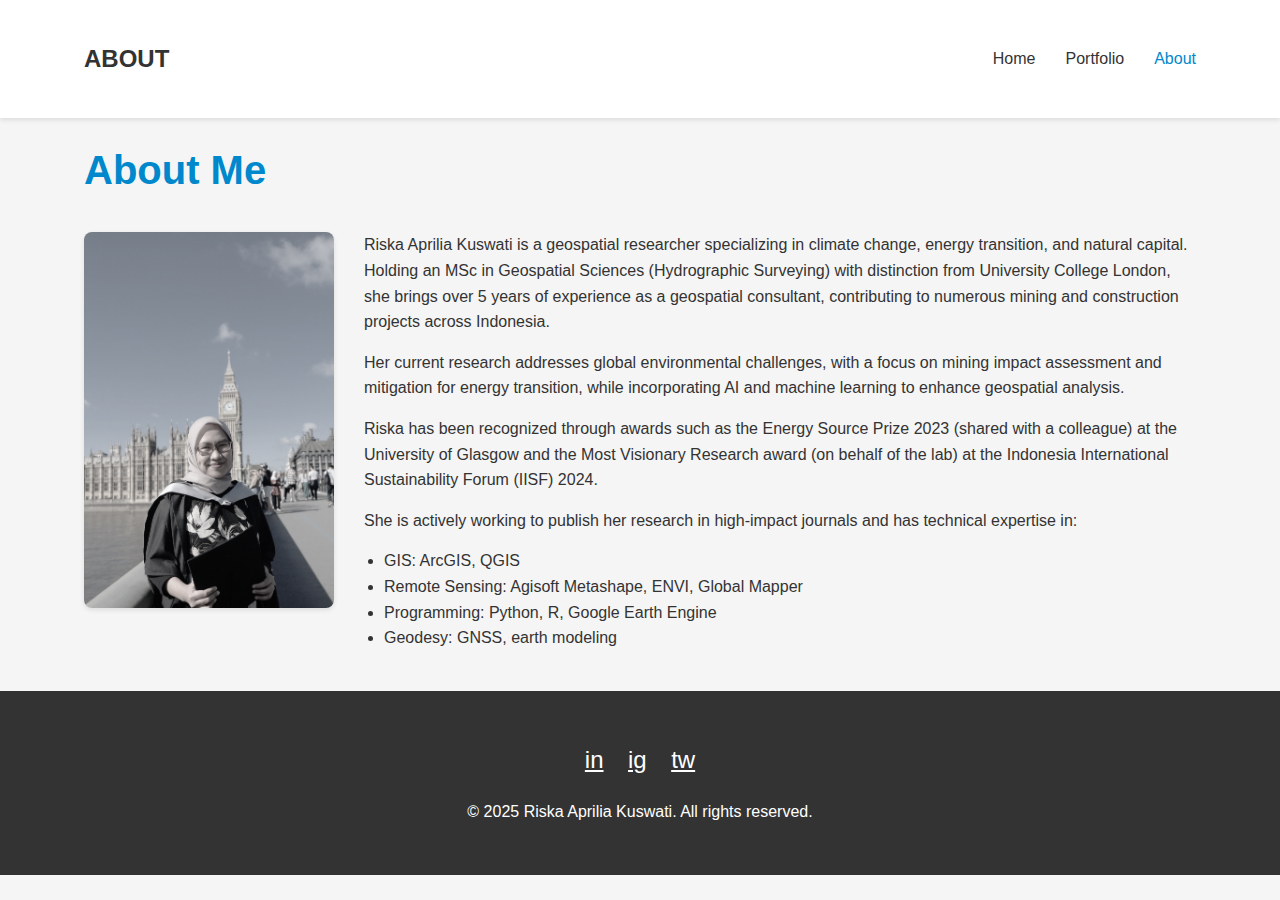
==== about.html @ 98efd9aa "Add files via upload" ====
<!DOCTYPE html>
<html lang="en">
<head>
    <meta charset="UTF-8">
    <meta name="viewport" content="width=device-width, initial-scale=1.0">
    <title>Riska Aprilia Kuswati - About</title>
    <link rel="stylesheet" href="styles.css">
</head>
<body>
    <!-- Header & Navigation -->
    <header>
        <div class="container">
            <nav>
                <div class="logo">ABOUT</div>
                <ul class="nav-links">
                    <li><a href="index.html" class="nav-link">Home</a></li>
                    <li><a href="portfolio.html" class="nav-link">Portfolio</a></li>
                    <li><a href="about.html" class="nav-link active">About</a></li>
                </ul>
                <div class="menu-toggle">&#9776;</div>
            </nav>
        </div>
    </header>

    <!-- About Section -->
    <section id="about" class="active">
        <div class="container">
            <h2>About Me</h2>
            <div class="about-wrapper">
                <div class="about-img">
                    <img src="images/profile.png" alt="Riska Aprilia Kuswati">
                </div>
                <div class="about-text-full">
                    <p>Riska Aprilia Kuswati is a geospatial researcher specializing in climate change, energy transition, and natural capital. Holding an MSc in Geospatial Sciences (Hydrographic Surveying) with distinction from University College London, she brings over 5 years of experience as a geospatial consultant, contributing to numerous mining and construction projects across Indonesia.</p>
                    
                    <p>Her current research addresses global environmental challenges, with a focus on mining impact assessment and mitigation for energy transition, while incorporating AI and machine learning to enhance geospatial analysis.</p>
                    
                    <p>Riska has been recognized through awards such as the Energy Source Prize 2023 (shared with a colleague) at the University of Glasgow and the Most Visionary Research award (on behalf of the lab) at the Indonesia International Sustainability Forum (IISF) 2024.</p>
                    
                    <p>She is actively working to publish her research in high-impact journals and has technical expertise in:</p>
                    <ul>
                        <li>GIS: ArcGIS, QGIS</li>
                        <li>Remote Sensing: Agisoft Metashape, ENVI, Global Mapper</li>
                        <li>Programming: Python, R, Google Earth Engine</li>
                        <li>Geodesy: GNSS, earth modeling</li>
                    </ul>
                </div>
            </div>
        </div>
    </section>

    <!-- Footer -->
    <footer>
        <div class="container">
            <div class="social-links">
                <!-- Add your social media links here -->
                <a href="#" title="LinkedIn">in</a>
                <a href="#" title="Instagram">ig</a>
                <a href="#" title="Twitter">tw</a>
            </div>
            <p>&copy; 2025 Riska Aprilia Kuswati. All rights reserved.</p>
        </div>
    </footer>

    <script>
        // Mobile menu toggle
        const menuToggle = document.querySelector('.menu-toggle');
        const navLinks = document.querySelector('.nav-links');
        
        menuToggle.addEventListener('click', () => {
            navLinks.classList.toggle('active');
        });
    </script>
</body>
</html>
---- styles.css ----
/* Reset and Base Styles */
* {
    margin: 0;
    padding: 0;
    box-sizing: border-box;
    font-family: 'Segoe UI', Tahoma, Geneva, Verdana, sans-serif;
}

body {
    line-height: 1.6;
    color: #333;
    background-color: #f5f5f5;
}

/* Container */
.container {
    width: 90%;
    max-width: 1200px;
    margin: 0 auto;
    padding: 20px;
}

/* Header */
header {
    background-color: #fff;
    box-shadow: 0 2px 5px rgba(0,0,0,0.1);
    position: sticky;
    top: 0;
    z-index: 100;
}

nav {
    display: flex;
    justify-content: space-between;
    align-items: center;
    padding: 20px 0;
}

.logo {
    font-size: 1.5rem;
    font-weight: bold;
    color: #333;
}

.nav-links {
    display: flex;
    list-style: none;
}

.nav-links li {
    margin-left: 30px;
}

.nav-links a {
    text-decoration: none;
    color: #333;
    font-weight: 500;
    transition: color 0.3s;
}

.nav-links a:hover, .nav-links a.active {
    color: #0088cc;
}

.menu-toggle {
    display: none;
    cursor: pointer;
    font-size: 1.5rem;
}

/* Section Styles */
section {
    display: block;
}

h2 {
    font-size: 2.5rem;
    margin-bottom: 30px;
    color: #0088cc;
}

/* CTA Button */
.cta-button {
    display: inline-block;
    background-color: #0088cc;
    color: #fff;
    padding: 12px 30px;
    border-radius: 4px;
    text-decoration: none;
    font-weight: bold;
    transition: background-color 0.3s;
}

.cta-button:hover {
    background-color: #006699;
}

/* Home Section */
#home {
    text-align: center;
    display: flex;
    flex-direction: column;
    justify-content: flex-start;
    align-items: center;
    background-color: #f9f9f9;
}

.home-container {
    position: relative;
    min-height: 50vh;
    width: 100%;
    display: flex;
    align-items: center;
    justify-content: center;
}

.hero {
    max-width: 800px;
    margin: 0 auto;
    width: 100%;
    padding: 40px 20px;
}

.hero h1 {
    font-size: 3rem;
    margin-bottom: 10px;
    color: #333;
}

.hero .subtitle {
    font-size: 1.5rem;
    color: #0088cc;
    font-weight: 500;
    margin-bottom: 20px;
}

.hero p {
    font-size: 1.2rem;
    margin-bottom: 30px;
    color: #555;
}

/* Research Areas */
.research-areas {
    width: 100%;
    padding: 20px 0 40px;
    background-color: #f5f5f5;
}

.research-areas h2 {
    margin-bottom: 30px;
    color: #333;
    font-size: 2.2rem;
}

.research-grid {
    display: grid;
    grid-template-columns: repeat(auto-fit, minmax(300px, 1fr));
    gap: 40px;
    max-width: 1200px;
    margin: 0 auto;
}

.research-item {
    background: #fff;
    border-radius: 8px;
    overflow: hidden;
    box-shadow: 0 3px 10px rgba(0,0,0,0.1);
    transition: transform 0.3s, box-shadow 0.3s;
    display: flex;
    flex-direction: column;
    padding-bottom: 20px;
}

.research-item:hover {
    transform: translateY(-5px);
    box-shadow: 0 5px 15px rgba(0,0,0,0.15);
}

.research-item h3 {
    color: #333;
    font-size: 1.5rem;
    padding: 20px;
    margin: 0;
    text-align: center;
}

.research-img {
    width: 100%;
    height: 220px;
    overflow: hidden;
}

.research-img img {
    width: 100%;
    height: 100%;
    object-fit: cover;
    transition: transform 0.5s;
}

.research-item:hover .research-img img {
    transform: scale(1.05);
}

.research-item p {
    padding: 20px;
    margin: 0;
    line-height: 1.6;
    color: #555;
    flex-grow: 1;
    text-align: center;
}

.read-more {
    display: inline-block;
    margin: 10px auto 0;
    padding: 8px 20px;
    color: #0088cc;
    text-decoration: none;
    font-weight: 500;
    border: 1px solid #0088cc;
    border-radius: 4px;
    transition: background 0.3s, color 0.3s;
}

.read-more:hover {
    background: #0088cc;
    color: #fff;
}

/* Portfolio Categories */
.portfolio-categories {
    margin-bottom: 40px;
    text-align: center;
}

.category-btn {
    background: #f5f5f5;
    color: #333;
    border: none;
    padding: 10px 20px;
    margin: 0 5px 10px;
    border-radius: 4px;
    cursor: pointer;
    font-weight: 500;
    transition: all 0.3s ease;
}

.category-btn.active {
    background: #0088cc;
    color: white;
}

/* Carousel Styles */
.carousel-container {
    width: 100%;
    max-width: 800px;
    margin: 0 auto;
}

.carousel-section {
    display: none;
    margin-bottom: 60px;
}

.carousel-section.active {
    display: block;
}

.category-description {
    text-align: center;
    margin-bottom: 30px;
}

.category-description h3 {
    color: #0088cc;
    font-size: 1.8rem;
    margin-bottom: 10px;
}

.category-description p {
    color: #555;
    font-size: 1.1rem;
    max-width: 700px;
    margin: 0 auto;
}

.carousel {
    position: relative;
    overflow: hidden;
    border-radius: 8px;
    box-shadow: 0 4px 8px rgba(0,0,0,0.1);
    background: #fff;
}

.carousel-inner {
    position: relative;
    width: 100%;
    height: 500px;
}

.carousel-item {
    position: absolute;
    top: 0;
    left: 0;
    width: 100%;
    height: 100%;
    opacity: 0;
    transition: opacity 0.6s ease-in-out;
}

.carousel-item.active {
    opacity: 1;
}

.carousel-img {
    width: 100%;
    height: 100%;
    object-fit: cover;
}

.carousel-caption {
    position: absolute;
    bottom: 0;
    left: 0;
    right: 0;
    background: rgba(0,0,0,0.7);
    color: white;
    padding: 15px 20px;
    font-size: 1.1rem;
}

.carousel-control {
    position: absolute;
    top: 50%;
    transform: translateY(-50%);
    font-size: 24px;
    font-weight: bold;
    background: rgba(0,0,0,0.3);
    color: white;
    border: none;
    width: 40px;
    height: 40px;
    border-radius: 50%;
    cursor: pointer;
    display: flex;
    justify-content: center;
    align-items: center;
    transition: background 0.3s;
}

.carousel-control:hover {
    background: rgba(0,0,0,0.6);
}

.prev {
    left: 10px;
}

.next {
    right: 10px;
}

/* About Section */
.about-wrapper {
    display: flex;
    position: relative;
}

.about-img {
    width: 250px;
    margin-right: 30px;
    flex-shrink: 0;
}

.about-img img {
    width: 100%;
    border-radius: 8px;
    box-shadow: 0 2px 5px rgba(0,0,0,0.1);
}

.about-text-full {
    flex: 1;
}

.about-text-full p,
.about-text-full ul {
    margin-bottom: 15px;
    line-height: 1.6;
}

.about-text-full ul {
    list-style-type: disc;
    margin-left: 20px;
    margin-bottom: 20px;
}

/* Footer */
footer {
    background-color: #333;
    color: #fff;
    text-align: center;
    padding: 30px 0;
}

.social-links {
    margin-bottom: 20px;
}

.social-links a {
    color: #fff;
    font-size: 1.5rem;
    margin: 0 10px;
    transition: color 0.3s;
}

.social-links a:hover {
    color: #0088cc;
}

/* Responsive Styles */
@media (max-width: 768px) {
    .menu-toggle {
        display: block;
    }
    
    .nav-links {
        position: absolute;
        top: 100%;
        left: 0;
        width: 100%;
        background-color: #fff;
        flex-direction: column;
        padding: 20px;
        box-shadow: 0 2px 5px rgba(0,0,0,0.1);
        display: none;
    }
    
    .nav-links.active {
        display: flex;
    }
    
    .nav-links li {
        margin: 10px 0;
    }
    
    .about-wrapper {
        flex-direction: column;
    }
    
    .about-img {
        width: 80%;
        max-width: 250px;
        margin: 0 auto 20px;
    }
}
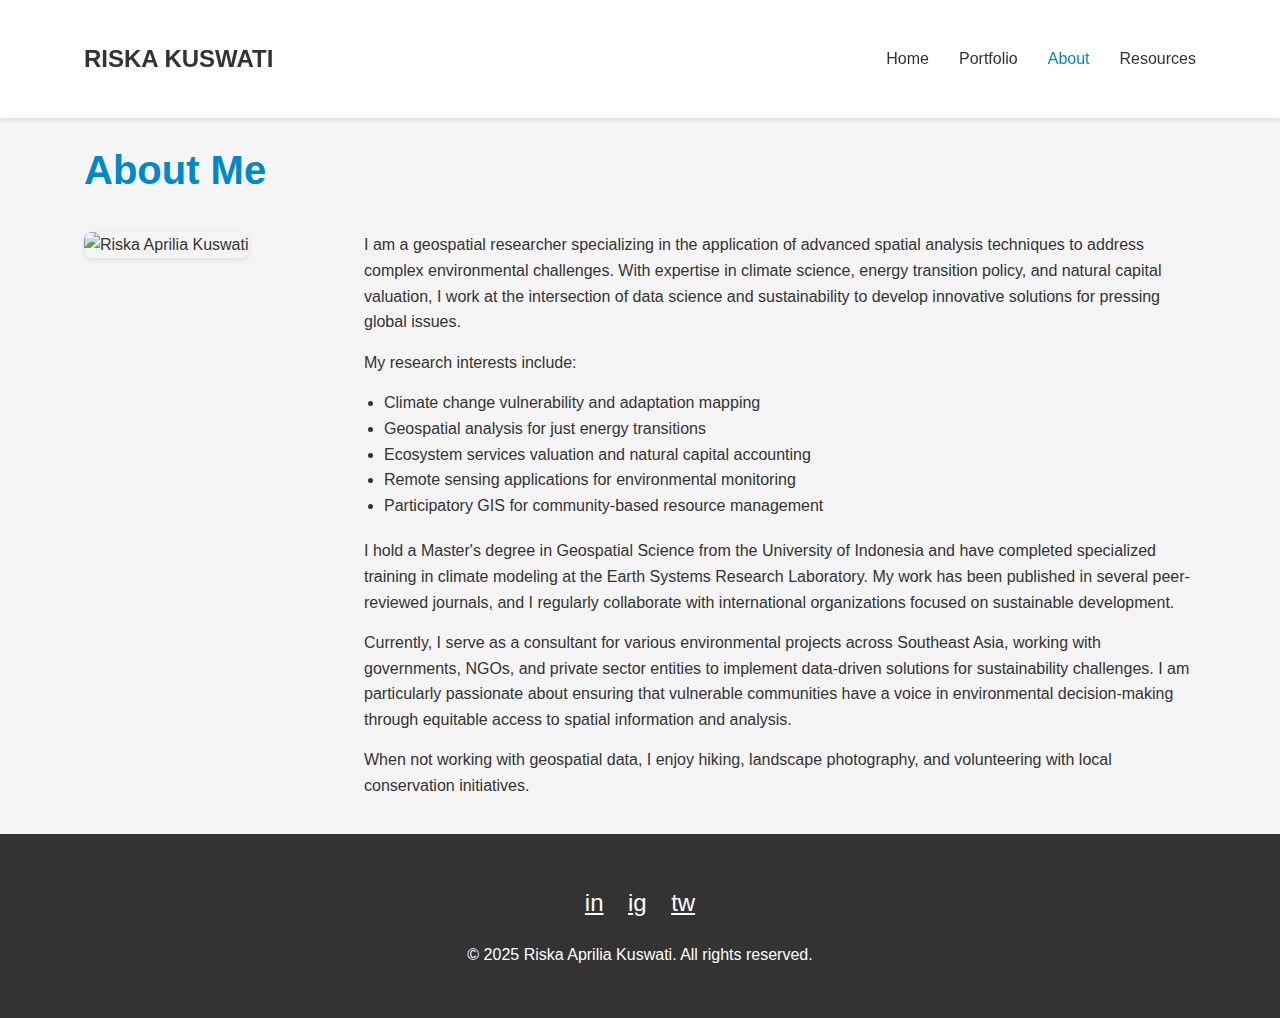
==== commit e74d62d0: "Update about.html" ====
--- a/about.html
+++ b/about.html
@@ -11,11 +11,12 @@
     <header>
         <div class="container">
             <nav>
-                <div class="logo">ABOUT</div>
+                <div class="logo">RISKA KUSWATI</div>
                 <ul class="nav-links">
                     <li><a href="index.html" class="nav-link">Home</a></li>
                     <li><a href="portfolio.html" class="nav-link">Portfolio</a></li>
                     <li><a href="about.html" class="nav-link active">About</a></li>
+                    <li><a href="resources.html" class="nav-link">Resources</a></li>
                 </ul>
                 <div class="menu-toggle">&#9776;</div>
             </nav>
@@ -26,24 +27,29 @@
     <section id="about" class="active">
         <div class="container">
             <h2>About Me</h2>
+            
             <div class="about-wrapper">
                 <div class="about-img">
-                    <img src="images/profile.png" alt="Riska Aprilia Kuswati">
+                    <img src="images/profile.jpg" alt="Riska Aprilia Kuswati">
                 </div>
+                
                 <div class="about-text-full">
-                    <p>Riska Aprilia Kuswati is a geospatial researcher specializing in climate change, energy transition, and natural capital. Holding an MSc in Geospatial Sciences (Hydrographic Surveying) with distinction from University College London, she brings over 5 years of experience as a geospatial consultant, contributing to numerous mining and construction projects across Indonesia.</p>
+                    <p>I am a geospatial researcher specializing in the application of advanced spatial analysis techniques to address complex environmental challenges. With expertise in climate science, energy transition policy, and natural capital valuation, I work at the intersection of data science and sustainability to develop innovative solutions for pressing global issues.</p>
                     
-                    <p>Her current research addresses global environmental challenges, with a focus on mining impact assessment and mitigation for energy transition, while incorporating AI and machine learning to enhance geospatial analysis.</p>
+                    <p>My research interests include:</p>
+                    <ul>
+                        <li>Climate change vulnerability and adaptation mapping</li>
+                        <li>Geospatial analysis for just energy transitions</li>
+                        <li>Ecosystem services valuation and natural capital accounting</li>
+                        <li>Remote sensing applications for environmental monitoring</li>
+                        <li>Participatory GIS for community-based resource management</li>
+                    </ul>
                     
-                    <p>Riska has been recognized through awards such as the Energy Source Prize 2023 (shared with a colleague) at the University of Glasgow and the Most Visionary Research award (on behalf of the lab) at the Indonesia International Sustainability Forum (IISF) 2024.</p>
+                    <p>I hold a Master's degree in Geospatial Science from the University of Indonesia and have completed specialized training in climate modeling at the Earth Systems Research Laboratory. My work has been published in several peer-reviewed journals, and I regularly collaborate with international organizations focused on sustainable development.</p>
                     
-                    <p>She is actively working to publish her research in high-impact journals and has technical expertise in:</p>
-                    <ul>
-                        <li>GIS: ArcGIS, QGIS</li>
-                        <li>Remote Sensing: Agisoft Metashape, ENVI, Global Mapper</li>
-                        <li>Programming: Python, R, Google Earth Engine</li>
-                        <li>Geodesy: GNSS, earth modeling</li>
-                    </ul>
+                    <p>Currently, I serve as a consultant for various environmental projects across Southeast Asia, working with governments, NGOs, and private sector entities to implement data-driven solutions for sustainability challenges. I am particularly passionate about ensuring that vulnerable communities have a voice in environmental decision-making through equitable access to spatial information and analysis.</p>
+                    
+                    <p>When not working with geospatial data, I enjoy hiking, landscape photography, and volunteering with local conservation initiatives.</p>
                 </div>
             </div>
         </div>
--- a/styles.css
+++ b/styles.css
@@ -395,6 +395,264 @@
     margin-bottom: 20px;
 }
 
+/* Latest Blog Posts Section */
+.latest-blogs {
+    width: 100%;
+    padding: 40px 0 60px;
+    background-color: #fff;
+}
+
+.latest-blogs h2 {
+    margin-bottom: 30px;
+    color: #333;
+    font-size: 2.2rem;
+    text-align: center;
+}
+
+.blog-grid {
+    display: grid;
+    grid-template-columns: repeat(auto-fit, minmax(300px, 1fr));
+    gap: 30px;
+    max-width: 1200px;
+    margin: 0 auto;
+}
+
+.blog-item {
+    background: #fff;
+    border-radius: 8px;
+    overflow: hidden;
+    box-shadow: 0 3px 10px rgba(0,0,0,0.1);
+    transition: transform 0.3s, box-shadow 0.3s;
+    display: flex;
+    flex-direction: column;
+    position: relative;
+}
+
+.blog-item:hover {
+    transform: translateY(-5px);
+    box-shadow: 0 5px 15px rgba(0,0,0,0.15);
+}
+
+.blog-category {
+    position: absolute;
+    top: 15px;
+    left: 15px;
+    background-color: #0088cc;
+    color: white;
+    padding: 5px 12px;
+    border-radius: 4px;
+    font-size: 0.8rem;
+    font-weight: 500;
+    z-index: 1;
+}
+
+.blog-item h3 {
+    padding: 20px 20px 10px;
+    margin: 0;
+    color: #333;
+    font-size: 1.4rem;
+    line-height: 1.4;
+    transition: color 0.3s;
+    text-align: left;
+}
+
+.blog-item:hover h3 {
+    color: #0088cc;
+}
+
+.blog-img {
+    width: 100%;
+    height: 200px;
+    overflow: hidden;
+}
+
+.blog-img img {
+    width: 100%;
+    height: 100%;
+    object-fit: cover;
+    transition: transform 0.5s ease;
+}
+
+.blog-item:hover .blog-img img {
+    transform: scale(1.05);
+}
+
+.blog-excerpt {
+    padding: 0 20px;
+    color: #666;
+    font-size: 0.95rem;
+    line-height: 1.6;
+    margin: 15px 0;
+    flex-grow: 1;
+}
+
+.blog-meta {
+    padding: 0 20px 15px;
+    color: #999;
+    font-size: 0.85rem;
+}
+
+.blog-date {
+    display: inline-block;
+}
+
+.blog-item .read-more {
+    margin: 0 20px 20px;
+    align-self: flex-start;
+}
+
+/* Coming soon styling */
+.blog-item.coming-soon {
+    opacity: 0.8;
+}
+
+.blog-img.placeholder img {
+    filter: grayscale(80%);
+}
+
+.read-more.disabled {
+    background: #ccc;
+    color: #666;
+    cursor: not-allowed;
+    border-color: #ccc;
+}
+
+.read-more.disabled:hover {
+    background: #ccc;
+    color: #666;
+}
+
+/* Resources Page Styles */
+#resources h1 {
+    font-size: 2.8rem;
+    color: #333;
+    margin-bottom: 15px;
+}
+
+/* Section intro text */
+.section-intro {
+    font-size: 1.2rem;
+    margin-bottom: 2rem;
+    max-width: 800px;
+    line-height: 1.6;
+    color: #555;
+}
+
+/* Resource section container */
+.resource-section {
+    margin-bottom: 3rem;
+    padding-bottom: 2rem;
+    border-bottom: 1px solid #eaeaea;
+}
+
+.resource-section:last-child {
+    border-bottom: none;
+}
+
+.resource-section h2 {
+    margin-bottom: 1.5rem;
+    position: relative;
+    padding-bottom: 0.5rem;
+    color: #333;
+    font-size: 2rem;
+}
+
+.resource-section h2::after {
+    content: '';
+    position: absolute;
+    left: 0;
+    bottom: 0;
+    width: 50px;
+    height: 3px;
+    background-color: #0088cc;
+}
+
+/* Grid layout for repositories and datasets */
+.resources-grid {
+    display: grid;
+    grid-template-columns: repeat(auto-fill, minmax(300px, 1fr));
+    gap: 2rem;
+}
+
+/* Card styling */
+.resource-card {
+    background-color: #fff;
+    border-radius: 8px;
+    padding: 1.5rem;
+    box-shadow: 0 2px 10px rgba(0, 0, 0, 0.05);
+    transition: transform 0.3s ease, box-shadow 0.3s ease;
+}
+
+.resource-card:hover {
+    transform: translateY(-5px);
+    box-shadow: 0 5px 15px rgba(0, 0, 0, 0.1);
+}
+
+.resource-card h3 {
+    margin-top: 0;
+    margin-bottom: 1rem;
+    color: #333;
+    font-size: 1.3rem;
+    text-align: left;
+    padding: 0;
+}
+
+.resource-card p {
+    margin-bottom: 1.5rem;
+    color: #666;
+    text-align: left;
+    padding: 0;
+}
+
+/* List layout for papers */
+.resources-list {
+    display: flex;
+    flex-direction: column;
+    gap: 1.5rem;
+}
+
+.paper-item {
+    background-color: #fff;
+    border-radius: 8px;
+    padding: 1.5rem;
+    box-shadow: 0 2px 10px rgba(0, 0, 0, 0.05);
+}
+
+.paper-item h3 {
+    margin-top: 0;
+    margin-bottom: 0.5rem;
+    color: #333;
+    font-size: 1.3rem;
+}
+
+.paper-meta {
+    font-style: italic;
+    color: #666;
+    margin-bottom: 1rem;
+}
+
+.paper-abstract {
+    margin-bottom: 1rem;
+    line-height: 1.5;
+    color: #555;
+}
+
+/* Resource links */
+.resource-link {
+    display: inline-block;
+    background-color: #0088cc;
+    color: white;
+    padding: 0.5rem 1rem;
+    border-radius: 4px;
+    text-decoration: none;
+    font-weight: 500;
+    transition: background-color 0.3s ease;
+}
+
+.resource-link:hover {
+    background-color: #006699;
+}
+
 /* Footer */
 footer {
     background-color: #333;
@@ -453,4 +711,17 @@
         max-width: 250px;
         margin: 0 auto 20px;
     }
-}
+    
+    .blog-grid {
+        grid-template-columns: 1fr;
+    }
+    
+    .resources-grid {
+        grid-template-columns: 1fr;
+    }
+    
+    .resource-section {
+        margin-bottom: 2rem;
+        padding-bottom: 1.5rem;
+    }
+}
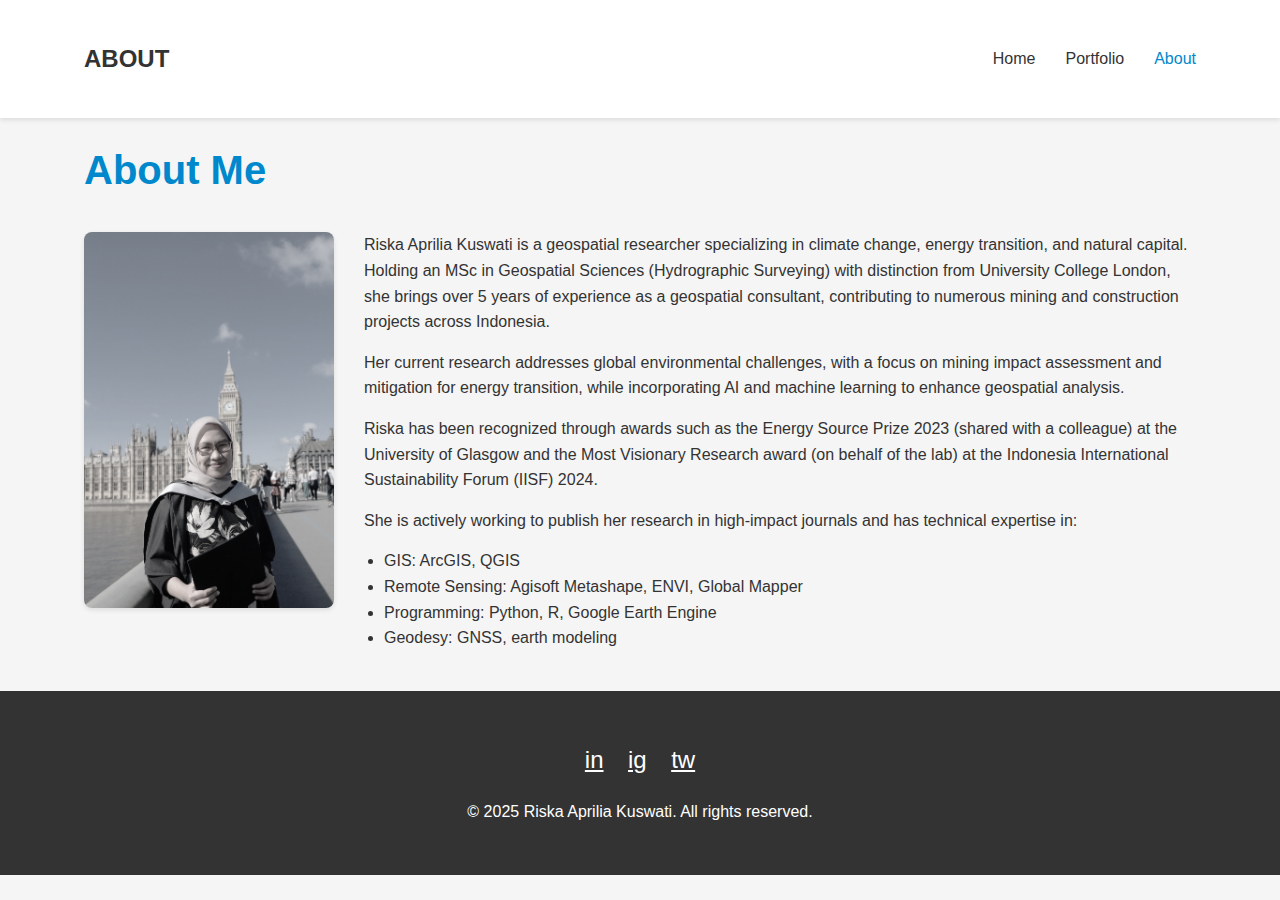
==== commit 59e0b91a: "Update about.html" ====
--- a/about.html
+++ b/about.html
@@ -11,12 +11,11 @@
     <header>
         <div class="container">
             <nav>
-                <div class="logo">RISKA KUSWATI</div>
+                <div class="logo">ABOUT</div>
                 <ul class="nav-links">
                     <li><a href="index.html" class="nav-link">Home</a></li>
                     <li><a href="portfolio.html" class="nav-link">Portfolio</a></li>
                     <li><a href="about.html" class="nav-link active">About</a></li>
-                    <li><a href="resources.html" class="nav-link">Resources</a></li>
                 </ul>
                 <div class="menu-toggle">&#9776;</div>
             </nav>
@@ -27,29 +26,24 @@
     <section id="about" class="active">
         <div class="container">
             <h2>About Me</h2>
-            
             <div class="about-wrapper">
                 <div class="about-img">
-                    <img src="images/profile.jpg" alt="Riska Aprilia Kuswati">
+                    <img src="images/profile.png" alt="Riska Aprilia Kuswati">
                 </div>
-                
                 <div class="about-text-full">
-                    <p>I am a geospatial researcher specializing in the application of advanced spatial analysis techniques to address complex environmental challenges. With expertise in climate science, energy transition policy, and natural capital valuation, I work at the intersection of data science and sustainability to develop innovative solutions for pressing global issues.</p>
+                    <p>Riska Aprilia Kuswati is a geospatial researcher specializing in climate change, energy transition, and natural capital. Holding an MSc in Geospatial Sciences (Hydrographic Surveying) with distinction from University College London, she brings over 5 years of experience as a geospatial consultant, contributing to numerous mining and construction projects across Indonesia.</p>
                     
-                    <p>My research interests include:</p>
+                    <p>Her current research addresses global environmental challenges, with a focus on mining impact assessment and mitigation for energy transition, while incorporating AI and machine learning to enhance geospatial analysis.</p>
+                    
+                    <p>Riska has been recognized through awards such as the Energy Source Prize 2023 (shared with a colleague) at the University of Glasgow and the Most Visionary Research award (on behalf of the lab) at the Indonesia International Sustainability Forum (IISF) 2024.</p>
+                    
+                    <p>She is actively working to publish her research in high-impact journals and has technical expertise in:</p>
                     <ul>
-                        <li>Climate change vulnerability and adaptation mapping</li>
-                        <li>Geospatial analysis for just energy transitions</li>
-                        <li>Ecosystem services valuation and natural capital accounting</li>
-                        <li>Remote sensing applications for environmental monitoring</li>
-                        <li>Participatory GIS for community-based resource management</li>
+                        <li>GIS: ArcGIS, QGIS</li>
+                        <li>Remote Sensing: Agisoft Metashape, ENVI, Global Mapper</li>
+                        <li>Programming: Python, R, Google Earth Engine</li>
+                        <li>Geodesy: GNSS, earth modeling</li>
                     </ul>
-                    
-                    <p>I hold a Master's degree in Geospatial Science from the University of Indonesia and have completed specialized training in climate modeling at the Earth Systems Research Laboratory. My work has been published in several peer-reviewed journals, and I regularly collaborate with international organizations focused on sustainable development.</p>
-                    
-                    <p>Currently, I serve as a consultant for various environmental projects across Southeast Asia, working with governments, NGOs, and private sector entities to implement data-driven solutions for sustainability challenges. I am particularly passionate about ensuring that vulnerable communities have a voice in environmental decision-making through equitable access to spatial information and analysis.</p>
-                    
-                    <p>When not working with geospatial data, I enjoy hiking, landscape photography, and volunteering with local conservation initiatives.</p>
                 </div>
             </div>
         </div>
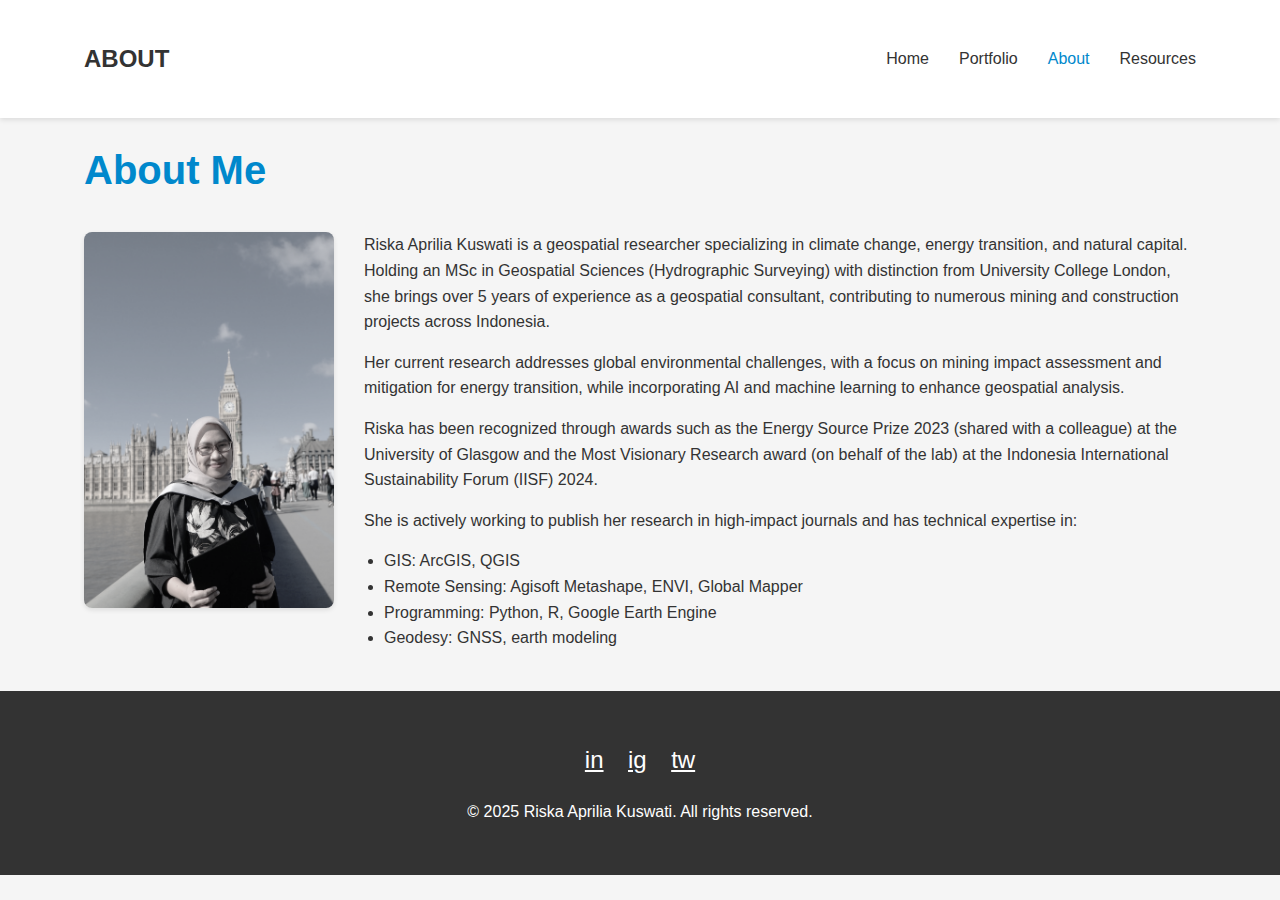
==== commit af297052: "Update about.html" ====
--- a/about.html
+++ b/about.html
@@ -16,6 +16,7 @@
                     <li><a href="index.html" class="nav-link">Home</a></li>
                     <li><a href="portfolio.html" class="nav-link">Portfolio</a></li>
                     <li><a href="about.html" class="nav-link active">About</a></li>
+                    <li><a href="resources.html" class="nav-link">Resources</a></li>
                 </ul>
                 <div class="menu-toggle">&#9776;</div>
             </nav>
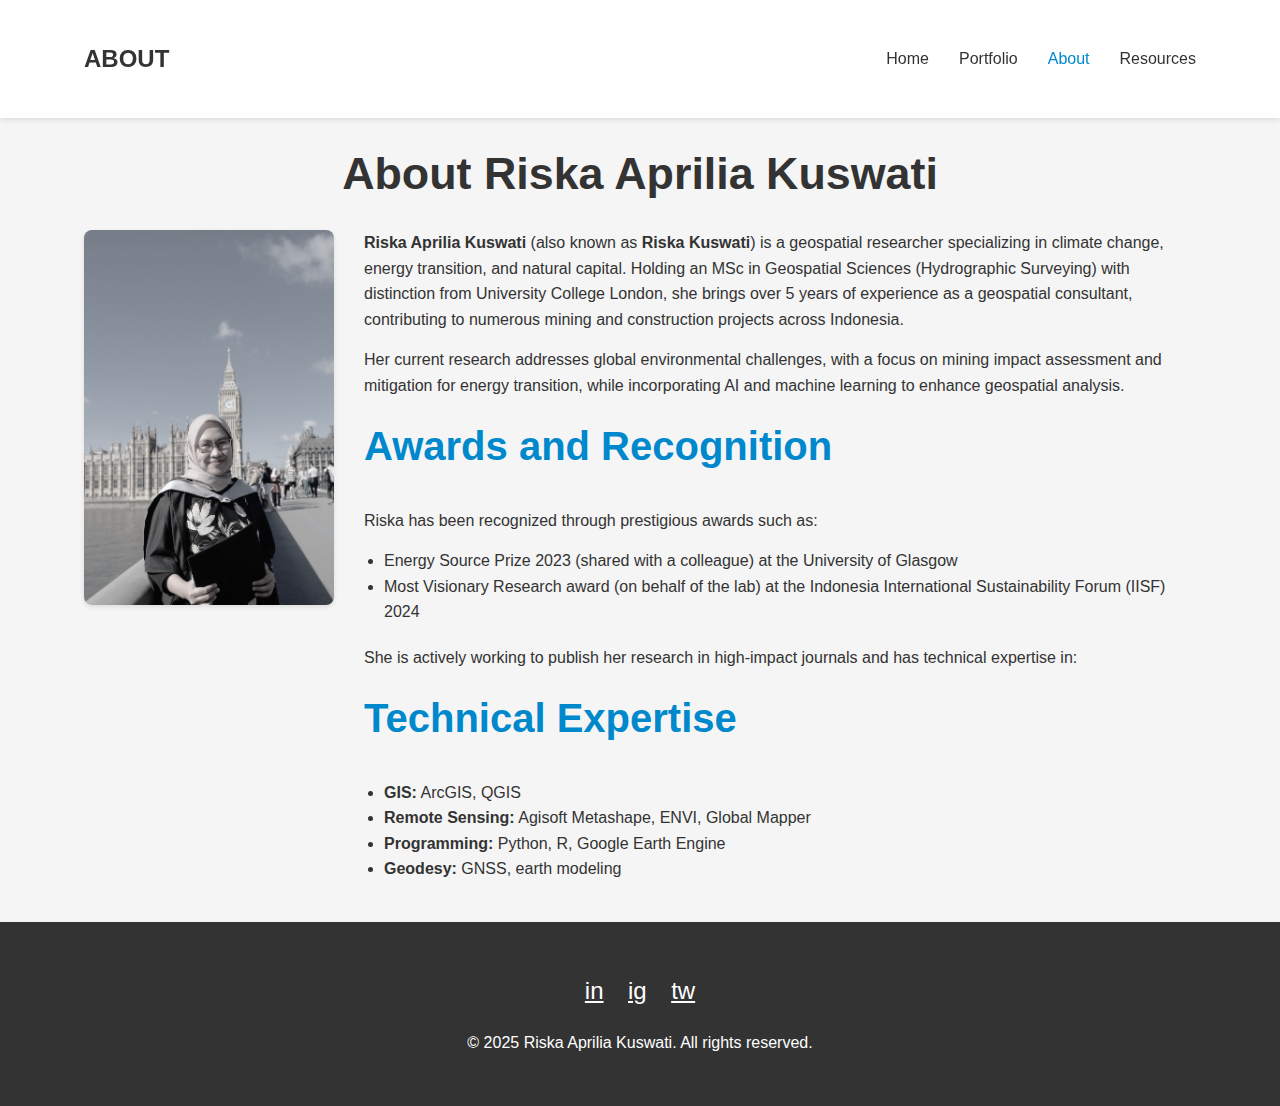
==== commit 1d44dbf0: "Update about.html" ====
--- a/about.html
+++ b/about.html
@@ -3,8 +3,89 @@
 <head>
     <meta charset="UTF-8">
     <meta name="viewport" content="width=device-width, initial-scale=1.0">
-    <title>Riska Aprilia Kuswati - About</title>
+    
+    <!-- Primary SEO Meta Tags -->
+    <title>About Riska Aprilia Kuswati | Geospatial Researcher & Consultant</title>
+    <meta name="description" content="Learn about Riska Aprilia Kuswati (Riska Kuswati), a geospatial researcher specializing in climate change, energy transition, and natural capital with an MSc from University College London.">
+    <meta name="keywords" content="Riska Aprilia Kuswati, Riska Kuswati, geospatial researcher, UCL graduate, climate change expert, GIS specialist, energy transition researcher, Indonesian geospatial consultant">
+    <meta name="author" content="Riska Aprilia Kuswati">
+    
+    <!-- Open Graph Meta Tags (for social sharing) -->
+    <meta property="og:title" content="About Riska Aprilia Kuswati | Geospatial Researcher">
+    <meta property="og:description" content="Discover Riska Aprilia Kuswati's (Riska Kuswati) background, expertise, and achievements in geospatial research focusing on climate change and energy transition.">
+    <meta property="og:image" content="https://r1-ak.github.io/images/profile.png">
+    <meta property="og:url" content="https://r1-ak.github.io/about.html">
+    <meta property="og:type" content="profile">
+    <meta property="og:site_name" content="Riska Aprilia Kuswati">
+    
+    <!-- Twitter Card Meta Tags -->
+    <meta name="twitter:card" content="summary_large_image">
+    <meta name="twitter:title" content="About Riska Aprilia Kuswati | Geospatial Researcher">
+    <meta name="twitter:description" content="Discover Riska Aprilia Kuswati's (Riska Kuswati) background, expertise, and achievements in geospatial research.">
+    <meta name="twitter:image" content="https://r1-ak.github.io/images/profile.png">
+    <meta name="twitter:creator" content="@RiskaKuswati">
+    
+    <!-- Canonical URL -->
+    <link rel="canonical" href="https://r1-ak.github.io/about.html">
+    
+    <!-- Additional SEO Meta Tags -->
+    <meta name="robots" content="index, follow">
+    <meta name="googlebot" content="index, follow">
+    <meta name="revisit-after" content="7 days">
+    <meta name="geo.region" content="ID">
+    <meta name="geo.placename" content="Jakarta">
+    
     <link rel="stylesheet" href="styles.css">
+    
+    <!-- Structured Data / Schema.org -->
+    <script type="application/ld+json">
+    {
+      "@context": "https://schema.org",
+      "@type": "ProfilePage",
+      "mainEntity": {
+        "@type": "Person",
+        "name": "Riska Aprilia Kuswati",
+        "alternateName": ["Riska Kuswati", "R. A. Kuswati"],
+        "jobTitle": "Geospatial Researcher & Consultant",
+        "description": "Geospatial researcher specializing in climate change, energy transition, and natural capital with over 5 years of experience.",
+        "url": "https://r1-ak.github.io/about.html",
+        "image": "https://r1-ak.github.io/images/profile.png",
+        "sameAs": [
+          "https://www.linkedin.com/in/riska-aprilia-kuswati",
+          "https://twitter.com/RiskaKuswati",
+          "https://instagram.com/riskakuswati"
+        ],
+        "knowsAbout": ["Geospatial Analysis", "Climate Change", "Energy Transition", "Natural Capital", "GIS", "Remote Sensing", "Python", "R", "Google Earth Engine", "GNSS", "Earth Modeling"],
+        "alumniOf": {
+          "@type": "EducationalOrganization",
+          "name": "University College London",
+          "sameAs": "https://www.ucl.ac.uk/"
+        },
+        "award": [
+          "Energy Source Prize 2023 - University of Glasgow",
+          "Most Visionary Research award - Indonesia International Sustainability Forum (IISF) 2024"
+        ],
+        "hasCredential": {
+          "@type": "EducationalOccupationalCredential",
+          "credentialCategory": "degree",
+          "name": "MSc in Geospatial Sciences (Hydrographic Surveying) with distinction",
+          "recognizedBy": {
+            "@type": "EducationalOrganization",
+            "name": "University College London"
+          }
+        },
+        "hasOccupation": {
+          "@type": "Occupation",
+          "name": "Geospatial Consultant",
+          "description": "Contributing to numerous mining and construction projects across Indonesia"
+        },
+        "worksFor": {
+          "@type": "Organization",
+          "name": "Independent Researcher"
+        }
+      }
+    }
+    </script>
 </head>
 <body>
     <!-- Header & Navigation -->
@@ -26,24 +107,31 @@
     <!-- About Section -->
     <section id="about" class="active">
         <div class="container">
-            <h2>About Me</h2>
+            <h1>About Riska Aprilia Kuswati</h1>
             <div class="about-wrapper">
                 <div class="about-img">
-                    <img src="images/profile.png" alt="Riska Aprilia Kuswati">
+                    <img src="images/profile.png" alt="Riska Aprilia Kuswati - Geospatial Researcher and Consultant">
                 </div>
                 <div class="about-text-full">
-                    <p>Riska Aprilia Kuswati is a geospatial researcher specializing in climate change, energy transition, and natural capital. Holding an MSc in Geospatial Sciences (Hydrographic Surveying) with distinction from University College London, she brings over 5 years of experience as a geospatial consultant, contributing to numerous mining and construction projects across Indonesia.</p>
+                    <p><strong>Riska Aprilia Kuswati</strong> (also known as <strong>Riska Kuswati</strong>) is a geospatial researcher specializing in climate change, energy transition, and natural capital. Holding an MSc in Geospatial Sciences (Hydrographic Surveying) with distinction from University College London, she brings over 5 years of experience as a geospatial consultant, contributing to numerous mining and construction projects across Indonesia.</p>
                     
                     <p>Her current research addresses global environmental challenges, with a focus on mining impact assessment and mitigation for energy transition, while incorporating AI and machine learning to enhance geospatial analysis.</p>
                     
-                    <p>Riska has been recognized through awards such as the Energy Source Prize 2023 (shared with a colleague) at the University of Glasgow and the Most Visionary Research award (on behalf of the lab) at the Indonesia International Sustainability Forum (IISF) 2024.</p>
+                    <h2>Awards and Recognition</h2>
+                    <p>Riska has been recognized through prestigious awards such as:</p>
+                    <ul>
+                        <li>Energy Source Prize 2023 (shared with a colleague) at the University of Glasgow</li>
+                        <li>Most Visionary Research award (on behalf of the lab) at the Indonesia International Sustainability Forum (IISF) 2024</li>
+                    </ul>
                     
                     <p>She is actively working to publish her research in high-impact journals and has technical expertise in:</p>
+                    
+                    <h2>Technical Expertise</h2>
                     <ul>
-                        <li>GIS: ArcGIS, QGIS</li>
-                        <li>Remote Sensing: Agisoft Metashape, ENVI, Global Mapper</li>
-                        <li>Programming: Python, R, Google Earth Engine</li>
-                        <li>Geodesy: GNSS, earth modeling</li>
+                        <li><strong>GIS:</strong> ArcGIS, QGIS</li>
+                        <li><strong>Remote Sensing:</strong> Agisoft Metashape, ENVI, Global Mapper</li>
+                        <li><strong>Programming:</strong> Python, R, Google Earth Engine</li>
+                        <li><strong>Geodesy:</strong> GNSS, earth modeling</li>
                     </ul>
                 </div>
             </div>
@@ -55,9 +143,9 @@
         <div class="container">
             <div class="social-links">
                 <!-- Add your social media links here -->
-                <a href="#" title="LinkedIn">in</a>
-                <a href="#" title="Instagram">ig</a>
-                <a href="#" title="Twitter">tw</a>
+                <a href="https://www.linkedin.com/in/riska-aprilia-kuswati" title="LinkedIn">in</a>
+                <a href="https://instagram.com/riskaapriliakuswati" title="Instagram">ig</a>
+                <a href="https://twitter.com/mapped_mind" title="Twitter">tw</a>
             </div>
             <p>&copy; 2025 Riska Aprilia Kuswati. All rights reserved.</p>
         </div>
--- a/styles.css
+++ b/styles.css
@@ -71,6 +71,13 @@
 /* Section Styles */
 section {
     display: block;
+}
+
+section h1 {
+    font-size: 2.8rem;
+    margin-bottom: 20px;
+    color: #333;
+    text-align: center;
 }
 
 h2 {
@@ -140,6 +147,76 @@
     color: #555;
 }
 
+/* Featured Work Section */
+.featured-work {
+    width: 100%;
+    padding: 20px 0 40px;
+    background-color: #fff;
+    margin-bottom: 30px;
+}
+
+.featured-work h2 {
+    margin-bottom: 30px;
+    color: #333;
+    font-size: 2.2rem;
+}
+
+.featured-item {
+    max-width: 900px;
+    margin: 0 auto;
+    background: #fff;
+    border-radius: 8px;
+    overflow: hidden;
+    box-shadow: 0 4px 15px rgba(0,0,0,0.1);
+    transition: transform 0.3s, box-shadow 0.3s;
+    display: flex;
+    flex-direction: column;
+    padding-bottom: 30px;
+}
+
+.featured-item:hover {
+    transform: translateY(-5px);
+    box-shadow: 0 8px 25px rgba(0,0,0,0.15);
+}
+
+.featured-img {
+    width: 100%;
+    height: 400px;
+    overflow: hidden;
+}
+
+.featured-img img {
+    width: 100%;
+    height: 100%;
+    object-fit: cover;
+    transition: transform 0.5s;
+}
+
+.featured-item:hover .featured-img img {
+    transform: scale(1.03);
+}
+
+.featured-item h3 {
+    color: #333;
+    font-size: 1.8rem;
+    padding: 25px 30px 15px;
+    margin: 0;
+    text-align: center;
+}
+
+.featured-item p {
+    padding: 0 30px 25px;
+    margin: 0;
+    line-height: 1.6;
+    color: #555;
+    font-size: 1.1rem;
+    text-align: center;
+}
+
+.featured-item .cta-button {
+    margin: 0 auto;
+}
+
 /* Research Areas */
 .research-areas {
     width: 100%;
@@ -208,6 +285,308 @@
     line-height: 1.6;
     color: #555;
     flex-grow: 1;
+    text-align: center;
+}
+
+/* Article Page Styles */
+.article {
+    max-width: 800px;
+    margin: 40px auto;
+    padding: 30px;
+    background: #fff;
+    border-radius: 8px;
+    box-shadow: 0 2px 10px rgba(0,0,0,0.1);
+    position: relative;
+}
+
+.article-category {
+    display: inline-block;
+    position: absolute;
+    top: 30px;
+    left: 30px;
+    background-color: #0088cc;
+    color: white;
+    padding: 6px 12px;
+    border-radius: 4px;
+    font-size: 0.9rem;
+    font-weight: 500;
+    z-index: 1;
+}
+
+.article h1 {
+    color: #205375;
+    font-size: 2.5rem;
+    margin-bottom: 10px;
+    margin-top: 40px;
+    text-align: center;
+}
+
+.article .author,
+.article .date {
+    text-align: center;
+    color: #666;
+    margin-bottom: 5px;
+}
+
+.article .featured-image {
+    width: 100%;
+    max-height: 400px;
+    object-fit: contain;
+    margin: 25px 0;
+    border-radius: 6px;
+}
+
+.article h2 {
+    color: #205375;
+    font-size: 1.8rem;
+    margin-top: 30px;
+    margin-bottom: 20px;
+}
+
+.article p {
+    margin-bottom: 20px;
+    line-height: 1.7;
+    color: #333;
+}
+
+.article a {
+    color: #307fc1;
+    text-decoration: none;
+    transition: color 0.3s;
+}
+
+.article a:hover {
+    text-decoration: underline;
+}
+
+.article-tags {
+    margin-top: 40px;
+    padding-top: 20px;
+    border-top: 1px solid #eee;
+}
+
+.tag {
+    display: inline-block;
+    background: #f0f0f0;
+    color: #555;
+    padding: 5px 10px;
+    margin-right: 8px;
+    margin-bottom: 8px;
+    border-radius: 4px;
+    font-size: 0.85rem;
+}
+
+.article-navigation {
+    margin-top: 30px;
+    padding-top: 20px;
+    border-top: 1px solid #eee;
+}
+
+.back-to-blog {
+    display: inline-block;
+    color: #0088cc;
+    text-decoration: none;
+    font-weight: 500;
+}
+
+.back-to-blog:hover {
+    text-decoration: underline;
+}
+
+/* Blog Section Styles */
+#blog {
+    padding: 40px 0;
+}
+
+.section-intro {
+    text-align: center;
+    max-width: 800px;
+    margin: 0 auto 40px;
+    font-size: 1.2rem;
+    color: #555;
+}
+
+.blog-categories {
+    display: flex;
+    flex-wrap: wrap;
+    justify-content: center;
+    margin-bottom: 40px;
+}
+
+.category-btn {
+    background: #f0f0f0;
+    color: #555;
+    border: none;
+    padding: 8px 20px;
+    margin: 0 5px 10px;
+    border-radius: 4px;
+    cursor: pointer;
+    font-size: 0.95rem;
+    font-weight: 500;
+    transition: all 0.3s ease;
+}
+
+.category-btn:hover {
+    background: #e0e0e0;
+}
+
+.category-btn.active {
+    background: #0088cc;
+    color: white;
+}
+
+/* Latest Blog Posts Section */
+.latest-blogs {
+    width: 100%;
+    padding: 40px 0 60px;
+    background-color: #fff;
+}
+
+.latest-blogs h2 {
+    margin-bottom: 30px;
+    color: #333;
+    font-size: 2.2rem;
+    text-align: center;
+}
+
+.blog-grid {
+    display: grid;
+    grid-template-columns: repeat(auto-fit, minmax(300px, 1fr));
+    gap: 30px;
+    max-width: 1200px;
+    margin: 0 auto;
+}
+
+.blog-item {
+    background: #fff;
+    border-radius: 8px;
+    overflow: hidden;
+    box-shadow: 0 3px 10px rgba(0,0,0,0.1);
+    transition: transform 0.3s, box-shadow 0.3s;
+    display: flex;
+    flex-direction: column;
+    position: relative;
+}
+
+.blog-item:hover {
+    transform: translateY(-5px);
+    box-shadow: 0 5px 15px rgba(0,0,0,0.15);
+}
+
+.blog-category {
+    position: absolute;
+    top: 15px;
+    left: 15px;
+    background-color: #0088cc;
+    color: white;
+    padding: 5px 12px;
+    border-radius: 4px;
+    font-size: 0.8rem;
+    font-weight: 500;
+    z-index: 1;
+}
+
+.blog-item h3 {
+    padding: 20px 20px 10px;
+    margin: 0;
+    color: #333;
+    font-size: 1.4rem;
+    line-height: 1.4;
+    transition: color 0.3s;
+    text-align: left;
+}
+
+.blog-item:hover h3 {
+    color: #0088cc;
+}
+
+.blog-img {
+    width: 100%;
+    height: 200px;
+    overflow: hidden;
+}
+
+.blog-img img {
+    width: 100%;
+    height: 100%;
+    object-fit: cover;
+    transition: transform 0.5s ease;
+}
+
+.blog-item:hover .blog-img img {
+    transform: scale(1.05);
+}
+
+.blog-excerpt {
+    padding: 0 20px;
+    color: #666;
+    font-size: 0.95rem;
+    line-height: 1.6;
+    margin: 15px 0;
+    flex-grow: 1;
+}
+
+.blog-meta {
+    padding: 0 20px 15px;
+    color: #999;
+    font-size: 0.85rem;
+}
+
+.blog-date {
+    display: inline-block;
+}
+
+.blog-item .read-more {
+    margin: 0 20px 20px;
+    align-self: flex-start;
+}
+
+/* Coming soon styling */
+.blog-item.coming-soon {
+    opacity: 0.8;
+}
+
+.blog-img.placeholder img {
+    filter: grayscale(80%);
+}
+
+.read-more.disabled {
+    background: #ccc;
+    color: #666;
+    cursor: not-allowed;
+    border-color: #ccc;
+}
+
+.read-more.disabled:hover {
+    background: #ccc;
+    color: #666;
+}
+
+.view-all-container {
+    text-align: center;
+    margin-top: 40px;
+}
+
+.view-all-button {
+    display: inline-block;
+    background-color: transparent;
+    color: #0088cc;
+    padding: 10px 25px;
+    border-radius: 4px;
+    border: 2px solid #0088cc;
+    text-decoration: none;
+    font-weight: bold;
+    transition: all 0.3s;
+}
+
+.view-all-button:hover {
+    background-color: #0088cc;
+    color: #fff;
+}
+
+/* Portfolio Categories */
+.portfolio-categories {
+    margin-bottom: 40px;
     text-align: center;
 }
 
@@ -226,29 +605,6 @@
 .read-more:hover {
     background: #0088cc;
     color: #fff;
-}
-
-/* Portfolio Categories */
-.portfolio-categories {
-    margin-bottom: 40px;
-    text-align: center;
-}
-
-.category-btn {
-    background: #f5f5f5;
-    color: #333;
-    border: none;
-    padding: 10px 20px;
-    margin: 0 5px 10px;
-    border-radius: 4px;
-    cursor: pointer;
-    font-weight: 500;
-    transition: all 0.3s ease;
-}
-
-.category-btn.active {
-    background: #0088cc;
-    color: white;
 }
 
 /* Carousel Styles */
@@ -395,133 +751,6 @@
     margin-bottom: 20px;
 }
 
-/* Latest Blog Posts Section */
-.latest-blogs {
-    width: 100%;
-    padding: 40px 0 60px;
-    background-color: #fff;
-}
-
-.latest-blogs h2 {
-    margin-bottom: 30px;
-    color: #333;
-    font-size: 2.2rem;
-    text-align: center;
-}
-
-.blog-grid {
-    display: grid;
-    grid-template-columns: repeat(auto-fit, minmax(300px, 1fr));
-    gap: 30px;
-    max-width: 1200px;
-    margin: 0 auto;
-}
-
-.blog-item {
-    background: #fff;
-    border-radius: 8px;
-    overflow: hidden;
-    box-shadow: 0 3px 10px rgba(0,0,0,0.1);
-    transition: transform 0.3s, box-shadow 0.3s;
-    display: flex;
-    flex-direction: column;
-    position: relative;
-}
-
-.blog-item:hover {
-    transform: translateY(-5px);
-    box-shadow: 0 5px 15px rgba(0,0,0,0.15);
-}
-
-.blog-category {
-    position: absolute;
-    top: 15px;
-    left: 15px;
-    background-color: #0088cc;
-    color: white;
-    padding: 5px 12px;
-    border-radius: 4px;
-    font-size: 0.8rem;
-    font-weight: 500;
-    z-index: 1;
-}
-
-.blog-item h3 {
-    padding: 20px 20px 10px;
-    margin: 0;
-    color: #333;
-    font-size: 1.4rem;
-    line-height: 1.4;
-    transition: color 0.3s;
-    text-align: left;
-}
-
-.blog-item:hover h3 {
-    color: #0088cc;
-}
-
-.blog-img {
-    width: 100%;
-    height: 200px;
-    overflow: hidden;
-}
-
-.blog-img img {
-    width: 100%;
-    height: 100%;
-    object-fit: cover;
-    transition: transform 0.5s ease;
-}
-
-.blog-item:hover .blog-img img {
-    transform: scale(1.05);
-}
-
-.blog-excerpt {
-    padding: 0 20px;
-    color: #666;
-    font-size: 0.95rem;
-    line-height: 1.6;
-    margin: 15px 0;
-    flex-grow: 1;
-}
-
-.blog-meta {
-    padding: 0 20px 15px;
-    color: #999;
-    font-size: 0.85rem;
-}
-
-.blog-date {
-    display: inline-block;
-}
-
-.blog-item .read-more {
-    margin: 0 20px 20px;
-    align-self: flex-start;
-}
-
-/* Coming soon styling */
-.blog-item.coming-soon {
-    opacity: 0.8;
-}
-
-.blog-img.placeholder img {
-    filter: grayscale(80%);
-}
-
-.read-more.disabled {
-    background: #ccc;
-    color: #666;
-    cursor: not-allowed;
-    border-color: #ccc;
-}
-
-.read-more.disabled:hover {
-    background: #ccc;
-    color: #666;
-}
-
 /* Resources Page Styles */
 #resources h1 {
     font-size: 2.8rem;
@@ -604,37 +833,11 @@
     padding: 0;
 }
 
-/* List layout for papers */
-.resources-list {
-    display: flex;
-    flex-direction: column;
-    gap: 1.5rem;
-}
-
-.paper-item {
-    background-color: #fff;
-    border-radius: 8px;
-    padding: 1.5rem;
-    box-shadow: 0 2px 10px rgba(0, 0, 0, 0.05);
-}
-
-.paper-item h3 {
-    margin-top: 0;
-    margin-bottom: 0.5rem;
-    color: #333;
-    font-size: 1.3rem;
-}
-
-.paper-meta {
-    font-style: italic;
-    color: #666;
-    margin-bottom: 1rem;
-}
-
-.paper-abstract {
-    margin-bottom: 1rem;
-    line-height: 1.5;
-    color: #555;
+/* Resource links container */
+.resource-links {
+    display: flex;
+    flex-wrap: wrap;
+    gap: 10px;
 }
 
 /* Resource links */
@@ -653,6 +856,60 @@
     background-color: #006699;
 }
 
+/* Secondary resource link */
+.resource-link.secondary {
+    background-color: #f5f5f5;
+    color: #0088cc;
+    border: 1px solid #0088cc;
+}
+
+.resource-link.secondary:hover {
+    background-color: #e0e0e0;
+    color: #0066aa;
+}
+
+/* Coming soon message */
+.coming-soon-message {
+    background-color: #f9f9f9;
+    border-left: 4px solid #0088cc;
+    padding: 15px 20px;
+    border-radius: 4px;
+    color: #555;
+}
+
+/* List layout for papers */
+.resources-list {
+    display: flex;
+    flex-direction: column;
+    gap: 1.5rem;
+}
+
+.paper-item {
+    background-color: #fff;
+    border-radius: 8px;
+    padding: 1.5rem;
+    box-shadow: 0 2px 10px rgba(0, 0, 0, 0.05);
+}
+
+.paper-item h3 {
+    margin-top: 0;
+    margin-bottom: 0.5rem;
+    color: #333;
+    font-size: 1.3rem;
+}
+
+.paper-meta {
+    font-style: italic;
+    color: #666;
+    margin-bottom: 1rem;
+}
+
+.paper-abstract {
+    margin-bottom: 1rem;
+    line-height: 1.5;
+    color: #555;
+}
+
 /* Footer */
 footer {
     background-color: #333;
@@ -724,4 +981,37 @@
         margin-bottom: 2rem;
         padding-bottom: 1.5rem;
     }
-}
+    
+    .featured-img {
+        height: 250px;
+    }
+    
+    .featured-item h3 {
+        font-size: 1.5rem;
+        padding: 20px 20px 10px;
+    }
+    
+    .featured-item p {
+        padding: 0 20px 20px;
+    }
+    
+    .article h1 {
+        font-size: 2rem;
+        margin-top: 50px;
+    }
+    
+    .article-category {
+        top: 20px;
+        left: 20px;
+    }
+    
+    .resource-links {
+        flex-direction: column;
+        gap: 8px;
+    }
+    
+    .resource-link {
+        width: 100%;
+        text-align: center;
+    }
+}
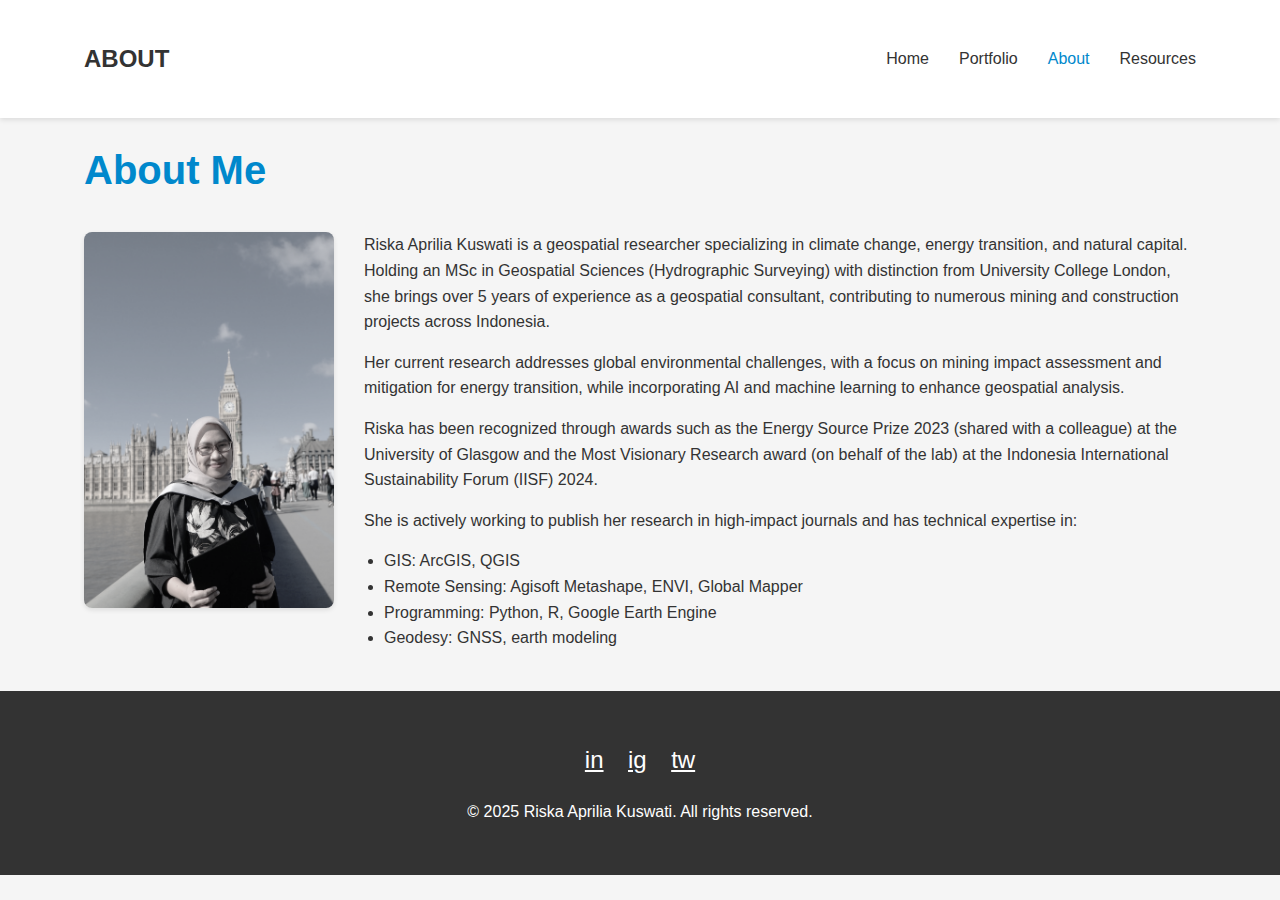
==== commit 9e33f36e: "Update about.html" ====
--- a/about.html
+++ b/about.html
@@ -5,85 +5,39 @@
     <meta name="viewport" content="width=device-width, initial-scale=1.0">
     
     <!-- Primary SEO Meta Tags -->
-    <title>About Riska Aprilia Kuswati | Geospatial Researcher & Consultant</title>
-    <meta name="description" content="Learn about Riska Aprilia Kuswati (Riska Kuswati), a geospatial researcher specializing in climate change, energy transition, and natural capital with an MSc from University College London.">
-    <meta name="keywords" content="Riska Aprilia Kuswati, Riska Kuswati, geospatial researcher, UCL graduate, climate change expert, GIS specialist, energy transition researcher, Indonesian geospatial consultant">
+    <title>About Riska Aprilia Kuswati | Geospatial Researcher</title>
+    <meta name="description" content="Riska Aprilia Kuswati is a geospatial researcher specializing in climate change, energy transition, and natural capital with expertise in GIS, remote sensing, and programming.">
+    <meta name="keywords" content="Riska Aprilia Kuswati, Riska Kuswati, geospatial researcher, climate change, energy transition">
     <meta name="author" content="Riska Aprilia Kuswati">
     
     <!-- Open Graph Meta Tags (for social sharing) -->
-    <meta property="og:title" content="About Riska Aprilia Kuswati | Geospatial Researcher">
-    <meta property="og:description" content="Discover Riska Aprilia Kuswati's (Riska Kuswati) background, expertise, and achievements in geospatial research focusing on climate change and energy transition.">
+    <meta property="og:title" content="About Riska Aprilia Kuswati">
+    <meta property="og:description" content="Geospatial researcher specializing in climate change, energy transition, and natural capital.">
     <meta property="og:image" content="https://r1-ak.github.io/images/profile.png">
     <meta property="og:url" content="https://r1-ak.github.io/about.html">
     <meta property="og:type" content="profile">
-    <meta property="og:site_name" content="Riska Aprilia Kuswati">
     
     <!-- Twitter Card Meta Tags -->
     <meta name="twitter:card" content="summary_large_image">
-    <meta name="twitter:title" content="About Riska Aprilia Kuswati | Geospatial Researcher">
-    <meta name="twitter:description" content="Discover Riska Aprilia Kuswati's (Riska Kuswati) background, expertise, and achievements in geospatial research.">
+    <meta name="twitter:title" content="About Riska Aprilia Kuswati">
+    <meta name="twitter:description" content="Geospatial researcher specializing in climate change, energy transition, and natural capital.">
     <meta name="twitter:image" content="https://r1-ak.github.io/images/profile.png">
-    <meta name="twitter:creator" content="@RiskaKuswati">
     
     <!-- Canonical URL -->
     <link rel="canonical" href="https://r1-ak.github.io/about.html">
     
-    <!-- Additional SEO Meta Tags -->
-    <meta name="robots" content="index, follow">
-    <meta name="googlebot" content="index, follow">
-    <meta name="revisit-after" content="7 days">
-    <meta name="geo.region" content="ID">
-    <meta name="geo.placename" content="Jakarta">
-    
     <link rel="stylesheet" href="styles.css">
     
-    <!-- Structured Data / Schema.org -->
+    <!-- Simple Person Schema -->
     <script type="application/ld+json">
     {
       "@context": "https://schema.org",
-      "@type": "ProfilePage",
-      "mainEntity": {
-        "@type": "Person",
-        "name": "Riska Aprilia Kuswati",
-        "alternateName": ["Riska Kuswati", "R. A. Kuswati"],
-        "jobTitle": "Geospatial Researcher & Consultant",
-        "description": "Geospatial researcher specializing in climate change, energy transition, and natural capital with over 5 years of experience.",
-        "url": "https://r1-ak.github.io/about.html",
-        "image": "https://r1-ak.github.io/images/profile.png",
-        "sameAs": [
-          "https://www.linkedin.com/in/riska-aprilia-kuswati",
-          "https://twitter.com/RiskaKuswati",
-          "https://instagram.com/riskakuswati"
-        ],
-        "knowsAbout": ["Geospatial Analysis", "Climate Change", "Energy Transition", "Natural Capital", "GIS", "Remote Sensing", "Python", "R", "Google Earth Engine", "GNSS", "Earth Modeling"],
-        "alumniOf": {
-          "@type": "EducationalOrganization",
-          "name": "University College London",
-          "sameAs": "https://www.ucl.ac.uk/"
-        },
-        "award": [
-          "Energy Source Prize 2023 - University of Glasgow",
-          "Most Visionary Research award - Indonesia International Sustainability Forum (IISF) 2024"
-        ],
-        "hasCredential": {
-          "@type": "EducationalOccupationalCredential",
-          "credentialCategory": "degree",
-          "name": "MSc in Geospatial Sciences (Hydrographic Surveying) with distinction",
-          "recognizedBy": {
-            "@type": "EducationalOrganization",
-            "name": "University College London"
-          }
-        },
-        "hasOccupation": {
-          "@type": "Occupation",
-          "name": "Geospatial Consultant",
-          "description": "Contributing to numerous mining and construction projects across Indonesia"
-        },
-        "worksFor": {
-          "@type": "Organization",
-          "name": "Independent Researcher"
-        }
-      }
+      "@type": "Person",
+      "name": "Riska Aprilia Kuswati",
+      "alternateName": "Riska Kuswati",
+      "jobTitle": "Geospatial Researcher",
+      "alumniOf": "University College London",
+      "knowsAbout": ["Geospatial Analysis", "Climate Change", "Energy Transition", "Natural Capital", "GIS"]
     }
     </script>
 </head>
@@ -103,54 +57,44 @@
             </nav>
         </div>
     </header>
-
     <!-- About Section -->
     <section id="about" class="active">
         <div class="container">
-            <h1>About Riska Aprilia Kuswati</h1>
+            <h2>About Me</h2>
             <div class="about-wrapper">
                 <div class="about-img">
-                    <img src="images/profile.png" alt="Riska Aprilia Kuswati - Geospatial Researcher and Consultant">
+                    <img src="images/profile.png" alt="Riska Aprilia Kuswati">
                 </div>
                 <div class="about-text-full">
-                    <p><strong>Riska Aprilia Kuswati</strong> (also known as <strong>Riska Kuswati</strong>) is a geospatial researcher specializing in climate change, energy transition, and natural capital. Holding an MSc in Geospatial Sciences (Hydrographic Surveying) with distinction from University College London, she brings over 5 years of experience as a geospatial consultant, contributing to numerous mining and construction projects across Indonesia.</p>
+                    <p>Riska Aprilia Kuswati is a geospatial researcher specializing in climate change, energy transition, and natural capital. Holding an MSc in Geospatial Sciences (Hydrographic Surveying) with distinction from University College London, she brings over 5 years of experience as a geospatial consultant, contributing to numerous mining and construction projects across Indonesia.</p>
                     
                     <p>Her current research addresses global environmental challenges, with a focus on mining impact assessment and mitigation for energy transition, while incorporating AI and machine learning to enhance geospatial analysis.</p>
                     
-                    <h2>Awards and Recognition</h2>
-                    <p>Riska has been recognized through prestigious awards such as:</p>
-                    <ul>
-                        <li>Energy Source Prize 2023 (shared with a colleague) at the University of Glasgow</li>
-                        <li>Most Visionary Research award (on behalf of the lab) at the Indonesia International Sustainability Forum (IISF) 2024</li>
-                    </ul>
+                    <p>Riska has been recognized through awards such as the Energy Source Prize 2023 (shared with a colleague) at the University of Glasgow and the Most Visionary Research award (on behalf of the lab) at the Indonesia International Sustainability Forum (IISF) 2024.</p>
                     
                     <p>She is actively working to publish her research in high-impact journals and has technical expertise in:</p>
-                    
-                    <h2>Technical Expertise</h2>
                     <ul>
-                        <li><strong>GIS:</strong> ArcGIS, QGIS</li>
-                        <li><strong>Remote Sensing:</strong> Agisoft Metashape, ENVI, Global Mapper</li>
-                        <li><strong>Programming:</strong> Python, R, Google Earth Engine</li>
-                        <li><strong>Geodesy:</strong> GNSS, earth modeling</li>
+                        <li>GIS: ArcGIS, QGIS</li>
+                        <li>Remote Sensing: Agisoft Metashape, ENVI, Global Mapper</li>
+                        <li>Programming: Python, R, Google Earth Engine</li>
+                        <li>Geodesy: GNSS, earth modeling</li>
                     </ul>
                 </div>
             </div>
         </div>
     </section>
-
     <!-- Footer -->
     <footer>
         <div class="container">
             <div class="social-links">
                 <!-- Add your social media links here -->
                 <a href="https://www.linkedin.com/in/riska-aprilia-kuswati" title="LinkedIn">in</a>
-                <a href="https://instagram.com/riskaapriliakuswati" title="Instagram">ig</a>
-                <a href="https://twitter.com/mapped_mind" title="Twitter">tw</a>
+                <a href="https://instagram.com/riskakuswati" title="Instagram">ig</a>
+                <a href="https://twitter.com/RiskaKuswati" title="Twitter">tw</a>
             </div>
             <p>&copy; 2025 Riska Aprilia Kuswati. All rights reserved.</p>
         </div>
     </footer>
-
     <script>
         // Mobile menu toggle
         const menuToggle = document.querySelector('.menu-toggle');
